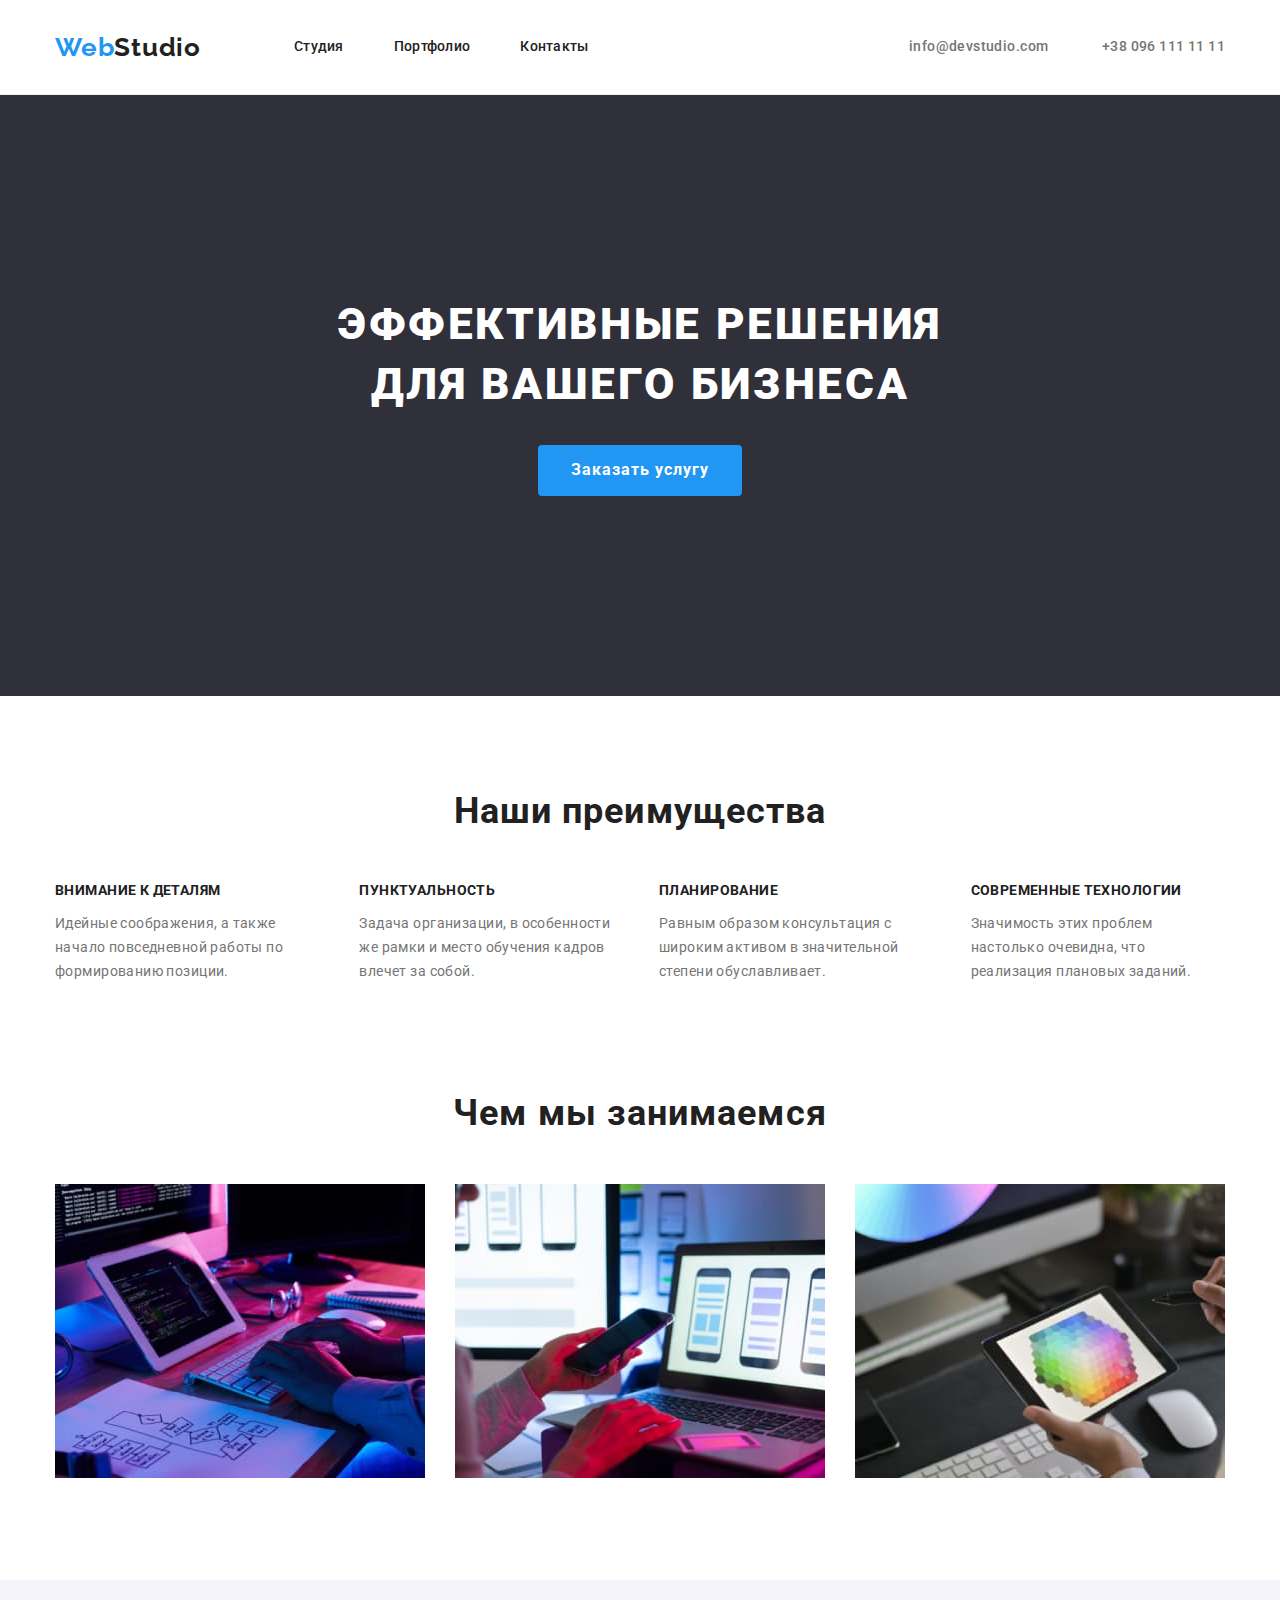
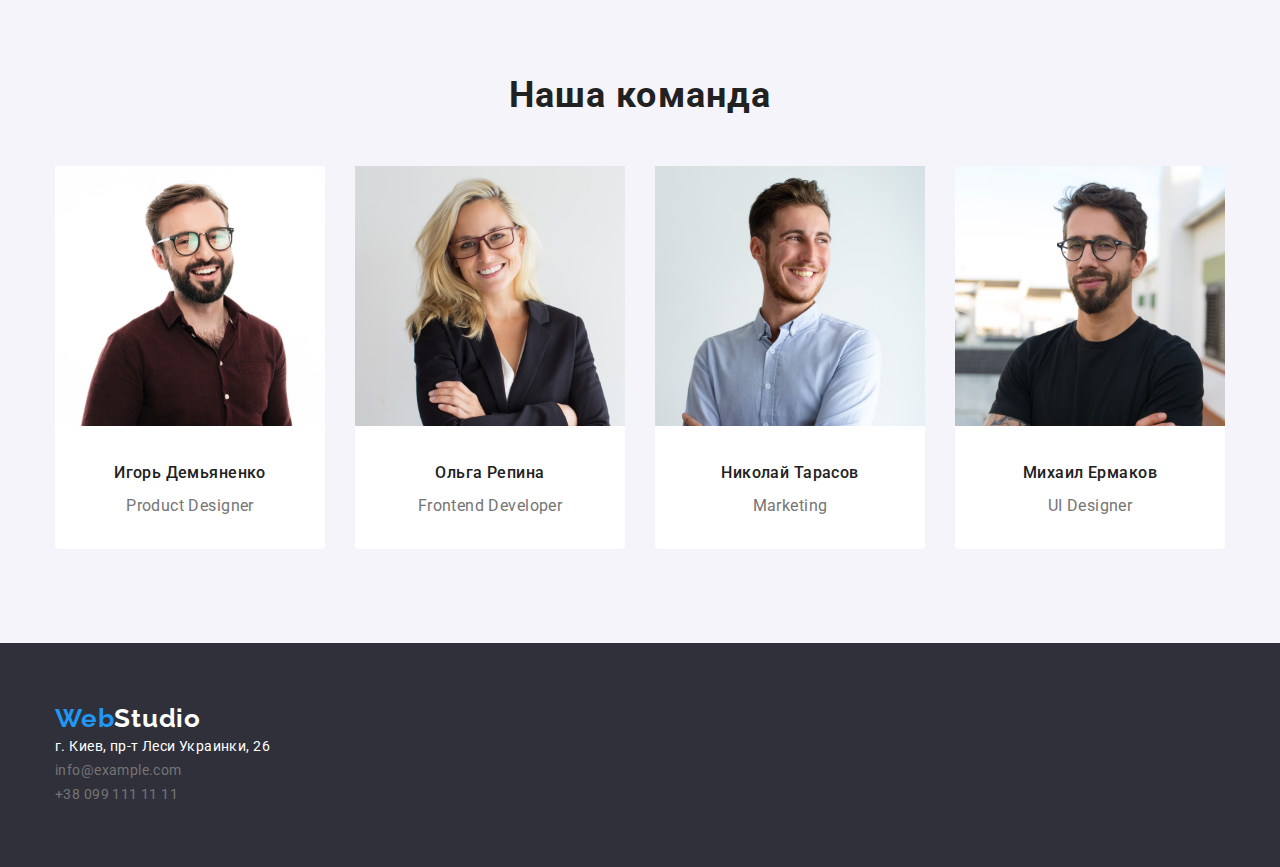
==== index.html @ c0898d97 "homework 3" ====
<!DOCTYPE html>
<html lang="ru">
  <head>
    <meta charset="UTF-8" />
    <meta http-equiv="X-UA-Compatible" content="IE=edge" />
    <meta name="viewport" content="width=device-width, initial-scale=1.0" />
    <!-- Google fonts -->
    <link rel="preconnect" href="https://fonts.googleapis.com" />
    <link rel="preconnect" href="https://fonts.gstatic.com" crossorigin />
    <link
      href="https://fonts.googleapis.com/css2?family=Raleway:wght@700&family=Roboto:ital,wght@0,500;0,700;0,900;1,400&display=swap"
      rel="stylesheet"
    />
    <link rel="stylesheet" href="https://cdnjs.cloudflare.com/ajax/libs/modern-normalize/1.1.0/modern-normalize.min.css">
    <link rel="stylesheet" href="./css/styles.css" />
    <title>Main page</title>
  </head>
  <body>

    <!-- HEADER -->

    <header class="header">
      <div class="container container-flex">
        <nav class="navigation">
          <a class="link logo logo-main" href="./index.html"><span class="logo-accent">Web</span>Studio</a>
          <ul class="menu ul-reset">
            <li class="list-item menu-item"><a href="#" class="link menu-item-link">Студия</a></li>
            <li class="list-item menu-item"><a href="./portfolio.html" class="link menu-item-link">Портфолио</a></li>
            <li class="list-item menu-item"><a href="#" class="link menu-item-link">Контакты</a></li>
          </ul>
        </nav>
        <div class="contacts-header">
          <a href="#" class="link contacts-header-item">info@devstudio.com</a>
          <a href="#" class="link contacts-header-item">+38 096 111 11 11</a>
        </div>
      </div>
    </header>

    <main>
      <!-- hero -->

      <section class="hero">
        <div class="container">
          <div class="hero-content-holder">
            <h1 class="hero-title">Эффективные решения для вашего бизнеса</h1>
            <button type="button" class="btn hero-btn">Заказать услугу</button>
          </div>
        </div>
      </section>

      <!-- our advantages -->

      <section class="section advantages">
        <div class="container">
          <h2 class="section-header">Наши преимущества</h2>
          <!-- hidden title for webcrawler -->
          <ul class="ul-reset">
            <li class="advantages-item list-item">
              <h3 class="advantages-header">Внимание к деталям</h3>
              <p class="advantages-text-content">Идейные соображения, а также начало повседневной работы по формированию позиции.</p>
            </li>
            <li class="advantages-item list-item">
              <h3 class="advantages-header">Пунктуальность</h3>
              <p class="advantages-text-content">
                Задача организации, в особенности же рамки и место обучения кадров влечет за собой.
              </p>
            </li>
            <li class="advantages-item list-item">
              <h3 class="advantages-header">Планирование</h3>
              <p class="advantages-text-content">
                Равным образом консультация с широким активом в значительной степени обуславливает.
              </p>
            </li>
            <li class="advantages-item list-item">
              <h3 class="advantages-header">Современные технологии</h3>
              <p class="advantages-text-content">Значимость этих проблем настолько очевидна, что реализация плановых заданий.</p>
            </li>
          </ul>
        </div>
      </section>

      <!-- tasks -->

      <section class="section">
        <div class="container">
          <h2 class="section-header tasks-header">Чем мы занимаемся</h2>
          <ul class="ul-reset tasks-list">
            <li class="list-item tasks-item">
              <img
                src="./images/developer_works.jpg"
                width="370"
                height="294"
                alt="Программист работает за своим компьютером"
              />
            </li>
            <li class="list-item tasks-item">
              <img
                src="./images/designer_develops_design_for_smartphones.jpg"
                width="370"
                height="294"
                alt="Веб-дизайнер разрабатывает дизайн приложения для смартфона"
              />
            </li>
            <li class="list-item tasks-item">
              <img
                src="./images/designer_selects_colors.jpg"
                width="370"
                height="294"
                alt="Веб-дизайнер выбирает рабочие цвета"
              />
            </li>
          </ul>
        </div>
      </section>

      <!-- our team -->

      <section class="section team">
        <div class="container">
          <h2 class="section-header">Наша команда</h2>
          <ul class="ul-reset team-container">
            <li class="list-item team-item">
              <img
                src="./images/our_team_demyanenko.jpg"
                class="team-portrait"
                width="270"
                height="260"
                alt="Игорь Демьяненко, продакт дизайнер"
              />
              <div class="team-member">
                <h3 class="team-member-name">Игорь Демьяненко</h3>
                <p class="team-member-occupation">Product Designer</p>
              </div>
            </li>
            <li class="list-item team-item">
              <img
                src="./images/our_team_repina.jpg"
                class="team-portrait"
                width="270"
                height="260"
                alt="Ольга Репина, фронт-энд разработчик"
              />
              <div class="team-member">
                <h3 class="team-member-name">Ольга Репина</h3>
                <p class="team-member-occupation">Frontend Developer</p>
              </div>
            </li>
            <li class="list-item team-item">
              <img src="./images/our_team_tarasov.jpg"
              class="team-portrait" 
              width="270"
              height="260" 
              alt="Николай Тарасов, маркетинг" />
              <div class="team-member">
                <h3 class="team-member-name">Николай Тарасов</h3>
                <p class="team-member-occupation">Marketing</p>
              </div>
            </li>
            <li class="list-item team-item">
              <img
                src="./images/our_team_yermakov.jpg"
                class="team-portrait"
                width="270"
                height="260"
                alt="Михаил Ермаков, UI дизайнер "
              />
              <div class="team-member">
                <h3 class="team-member-name">Михаил Ермаков</h3>
                <p class="team-member-occupation">UI Designer</p>
              </div>
            </li>
          </ul>
        </div>
      </section>
    </main>

    <!-- footer -->

    <footer class="main-footer">
      <div class="container">
        <a href="./index.html" class="link logo logo-reverse"><span class="logo-accent">Web</span>Studio</a>
        <address class="contact-address">
          <a href="https://goo.gl/maps/qn2ygEqjheVna8wr9" class="link street-address">г. Киев, пр-т Леси Украинки, 26 </a><br />
          <a href="#" class="link email-footer">info@example.com </a><br />
          <a href="#" class="link phone-footer">+38 099 111 11 11</a><br />
        </address>
      </div>
    </footer>
    
  </body>
</html>
---- css/styles.css ----
:root{
    --primary-text-color: #757575;
    --secondary-text-color: #212121;
    --accent-color: #2196F3;
    --accent-color-hover: #188CE8;
    --white-color: #ffffff;
    --white-semitransparent: rgba(255, 255, 255, 0,6);
    --background-color-primary: #ffffff;
    --background-color-secondary: #F5F4FA;
    --background-tertiary: #2F303A;
    --header-border-bottom-color: #ECECEC;
    --card-border-color: #EEEEEE;
    --font-raleway: 'Raleway', sans-serif;
    --font-roboto: 'Roboto', sans-serif;
}

/* styles for the main page */

body{
    background-color: var(--background-color-primary);
    color: var(--primary-text-color);
    font-family: var(--font-roboto);
    font-size:14px;
    line-height: 1.7;
    letter-spacing: 0.03em;
}
.header{
    border-bottom: 1px solid var(--header-border-bottom-color);
    padding: 32px 0;
}
.container{
    width:1200px;
    margin: 0 auto;
    padding: 0 15px;
    align-items: center;
}
.container-flex{
    display: flex;
}
.navigation{
    display: flex;
    align-items: center;
}
.list-item {
    list-style: none;
}
.link{
    text-decoration:none;
}
.link:hover,
.link:focus{
    color: var(--accent-color);
}

.logo{
    margin-right:93px;

    font-family: var(--font-raleway);
    font-size:26px;
    font-weight: 700;
    line-height: 1.17;
    letter-spacing: 0.03em;
}
.logo-main{
    color: var(--secondary-text-color);
}
.logo-main:hover,
.logo-main:focus{
    color: initial;
}
.logo-accent{
    color: var(--accent-color);
}
.menu-item:first-child,
.menu-item:nth-child(2){
    margin-right:50px;
}
.menu-item-link {
    color: var(--secondary-text-color);
    font-size:14px;
    font-weight: 500;
    line-height: 1.14;
    letter-spacing: 0.02em;
}
.contacts-header{
    margin-left:auto;
}
.contacts-header-item{
    color: var(--primary-text-color);
    font-weight: 500;
    line-height: 1.17;
}
.contacts-header-item:first-child{
    margin-right:50px;
}

/* =========================== HERO =========================== */

.hero,
footer {
    padding: 200px 0;
    background-color: var(--background-tertiary);
}
.hero-content-holder{
    max-width:696px;
    margin: 0 auto;
}
.hero-title{
    margin:0 0 30px 0;

    color:var(--white-color);
    font-size:44px;
    font-weight: 900;
    line-height: 1.36;
    text-align: center;
    text-transform: uppercase;
    letter-spacing: 0.06em;
}

.section-header{
    margin: 0 0 50px 0;

    color: var(--secondary-text-color);
    font-size: 36px;
    font-weight:700;
    letter-spacing: 0.03em;
    line-height:1.17;
    text-align: center;
}
.btn{
    border: 1px transparent solid;
    border-radius: 4px;
    padding: 6px 22px;

    font-family: var(--font-roboto);
    font-weight: 500;
    font-size:16px;
    line-height:1.16;
    text-align: center;
    letter-spacing:0.03em;
}
.btn:hover{
    cursor:pointer;
}
.btn:hover,
.btn:focus{
    background-color: var(--accent-color-hover);
    color: var(--white-color);
}
.hero-btn{
    display: block;
    margin: 0 auto;
    padding: 10px 32px;
    background-color: var(--accent-color);
    color: var(--white-color);
    font-family: var(--font-roboto);
    font-weight: 700;
    line-height:1.8;
    letter-spacing: 0.06em;
}

/* =========================== ADVANTAGES =========================== */

.section{
    padding: 94px 0;
}
.advantages{
    padding-bottom:0;
}
.ul-reset{
    display: flex;
    margin: 0;
    padding: 0;
}
.advantages-header{
    margin: 0 0 10px 0;

    color: var(--secondary-text-color);
    font-weight:700;
    text-align: left;
    text-transform: uppercase;
    letter-spacing: 0.03em;
    line-height:1.17;
    font-size: 14px;
}
.advantages-item:not(:last-child){
    margin-right: 30px;
}
/* =========================== TASKS =========================== */
.tasks-item:not(:last-child){
    margin-right: 30px
}
/* =========================== OUR TEAM =========================== */
.team{
    background-color: var(--background-color-secondary);
}
.team-item{
    background-color: var(--background-color-primary);
    border-radius: 0px 0px 4px 4px;
}
.team-item:not(:last-child){
    margin-right:30px;
}

.team-member{
    padding: 30px 0;
    text-align: center;
}

.team-member-name{
    margin:0 0 10px 0;

    font-weight: 500;
    font-size: 16px;
    line-height: 1.17em;
    color: var(--secondary-text-color);
}
.team-member-occupation{
    margin:0;
    font-size:16px;
}

/* =========================== MAIN FOOTER =========================== */

.main-footer{
    padding: 60px 0;
}
.logo-reverse{
    margin-bottom: 20px;
    color: var(--white-color);
}
.logo-reverse:hover,
.logo-reverse:focus{
    color: var(--white-color);
}
.contact-address{
    font-style: normal;
}
.street-address{
    margin-bottom: 9px;
    color: var(--white-color);
}
.email-footer,
.phone-footer{
    color: var(--white-semitransparent);
}
.email-footer{
    margin-bottom: 9px;
}
/* =========================== PORTFOLIO =========================== */

.portfolio-item-header{
    color: var(--secondary-text-color);
    font-size:18px;
    line-height:2;
    text-align: left;
}
.main-heading{
    margin:0;
    text-align: center;
}
.filter{
    justify-content:center;
    margin-bottom:50px;
}
.filter-item:not(:last-child){
    margin-right:8px;
}
.portfolio{
    flex-wrap:wrap;
}
.portfolio-item:not(:nth-child(-n + 3)){
    margin-top: 30px;
}
.portfolio-item:not(:nth-child(3n + 3)){
    margin-right: 30px;
}
.portfolio-item-img{
    display: block;
}
.portfolio-item-info{
    padding: 20px 24px;
    border-right: 1px solid var(--card-border-color);
    border-bottom: 1px solid var(--card-border-color);
    border-left: 1px solid var(--card-border-color);
}
.portfolio-item-header{
    margin:0 0 5px 0;
}
.portfolio-item-category{
    margin:0;
    color: var(--primary-text-color);
    font-size:16px;
    letter-spacing: 0.03em;
    line-height: 1.87em;
}
/* .portfolio-item-description{
    color: var(--white-color);
    background-color: var(--accent-color);
} */
.btn-secondary{
    background-color:var(--background-color-secondary);
    color: var(--secondary-text-color);
}
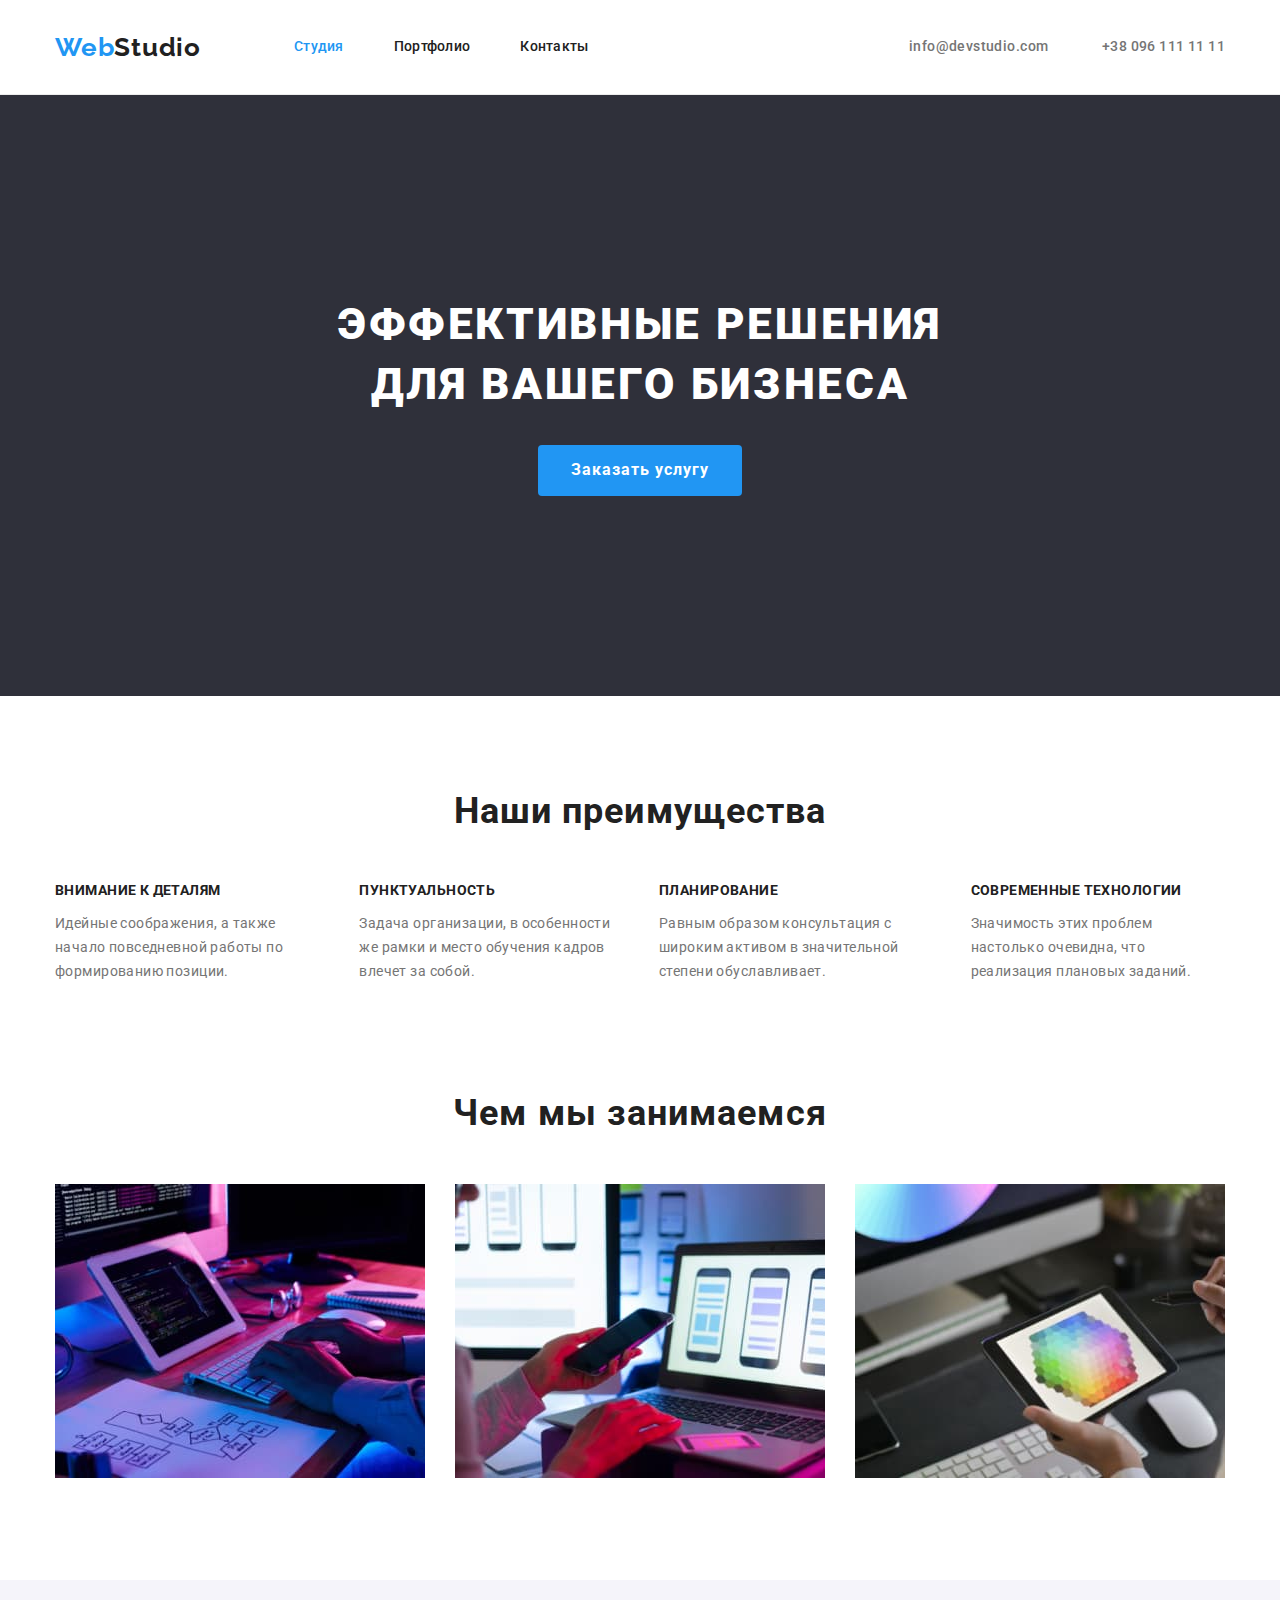
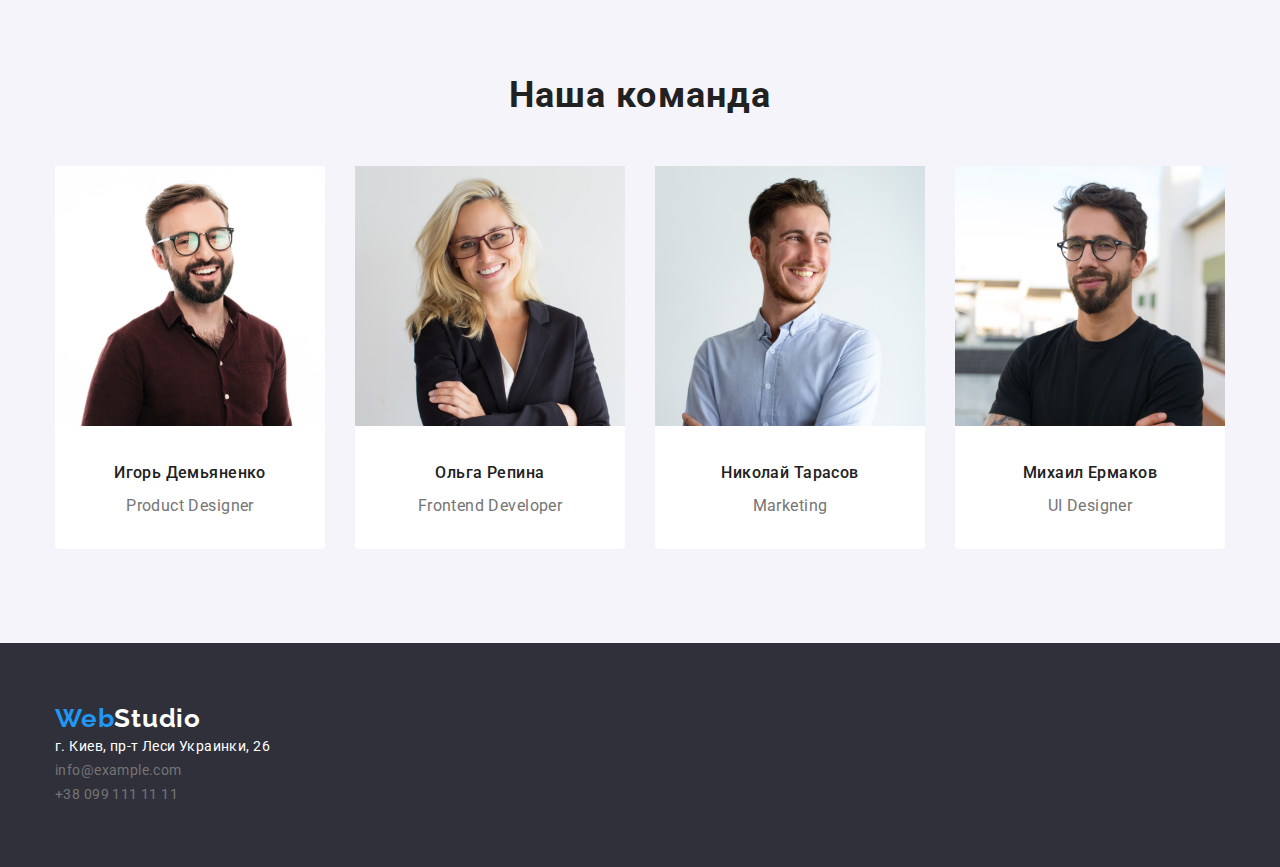
==== commit 61d3ab35: "second change" ====
--- a/index.html
+++ b/index.html
@@ -24,7 +24,7 @@
         <nav class="navigation">
           <a class="link logo logo-main" href="./index.html"><span class="logo-accent">Web</span>Studio</a>
           <ul class="menu ul-reset">
-            <li class="list-item menu-item"><a href="#" class="link menu-item-link">Студия</a></li>
+            <li class="list-item menu-item"><a href="#" class="link menu-item-link active-link">Студия</a></li>
             <li class="list-item menu-item"><a href="./portfolio.html" class="link menu-item-link">Портфолио</a></li>
             <li class="list-item menu-item"><a href="#" class="link menu-item-link">Контакты</a></li>
           </ul>
--- a/css/styles.css
+++ b/css/styles.css
@@ -302,3 +302,10 @@
     background-color:var(--background-color-secondary);
     color: var(--secondary-text-color);
 }
+.btn-active{
+    background-color: var(--accent-color);
+    color: var(--white-color);
+}
+.active-link{
+    color: var(--accent-color);
+}
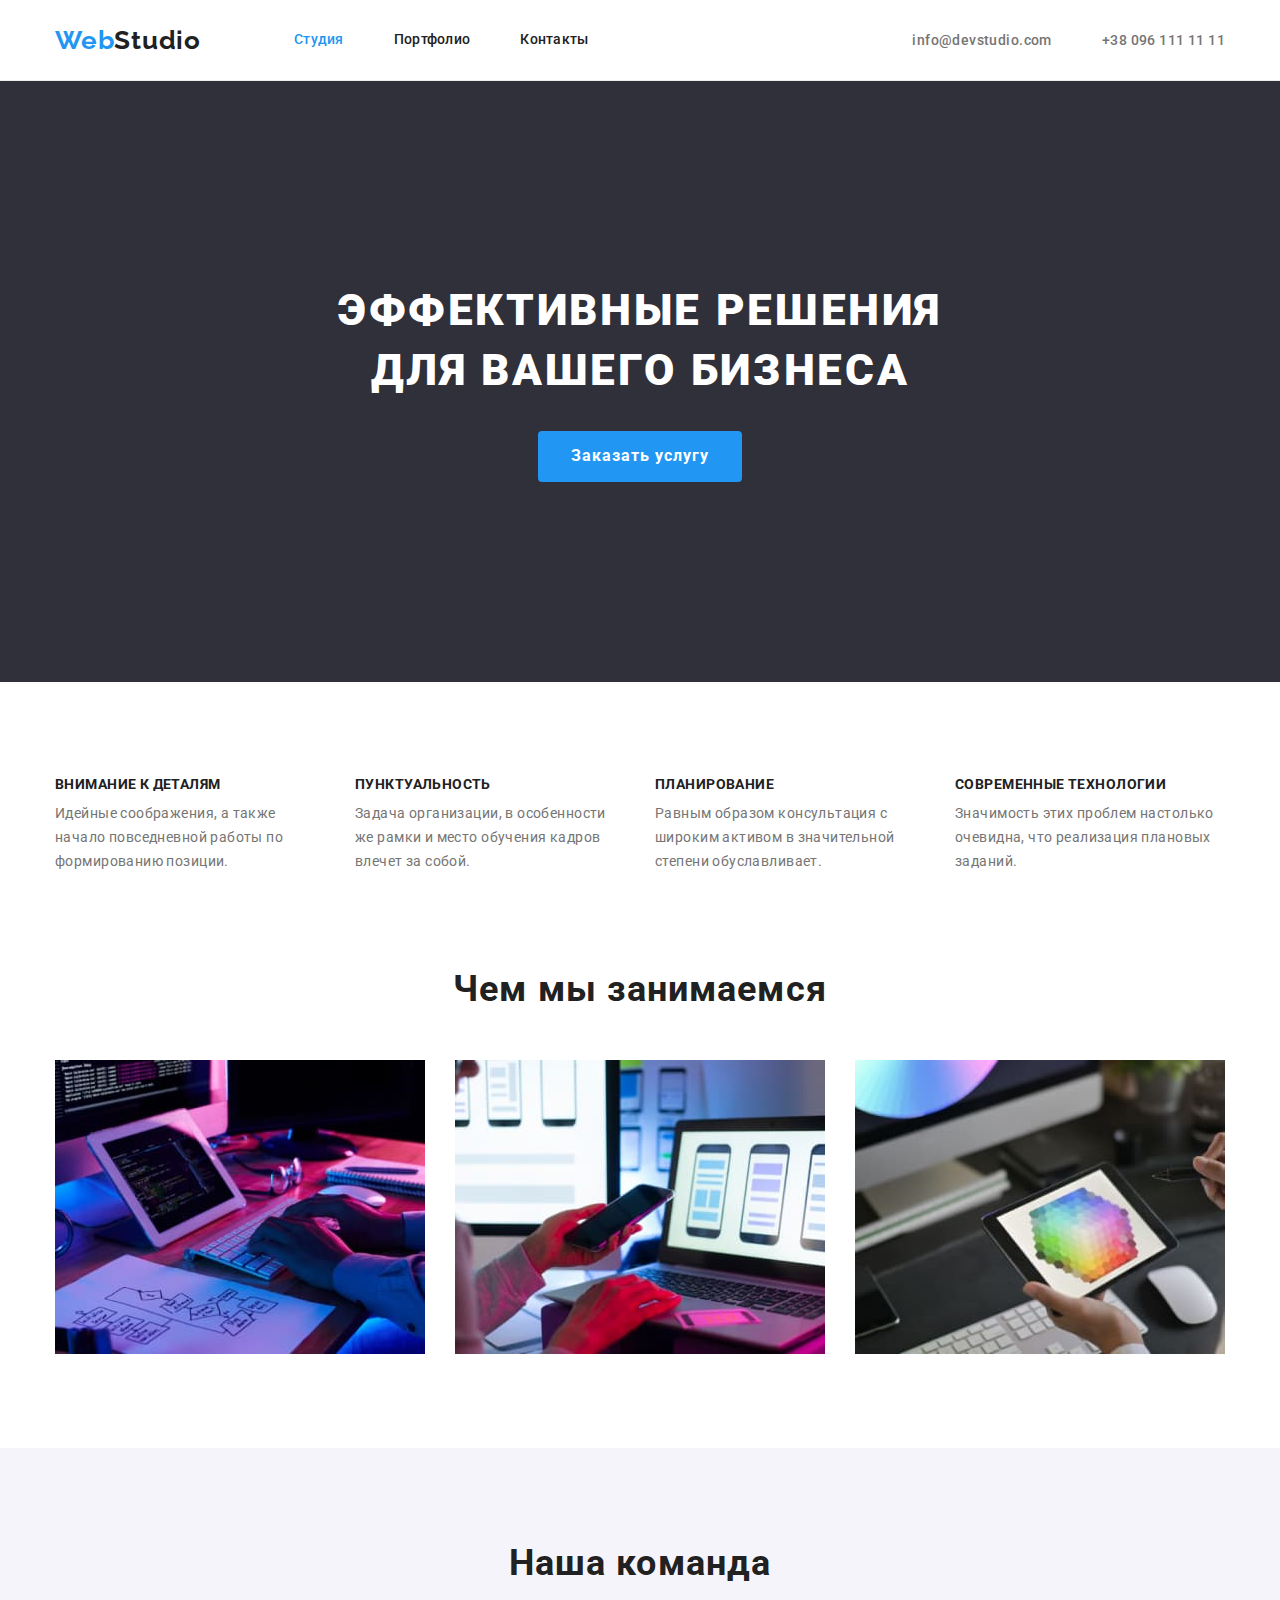
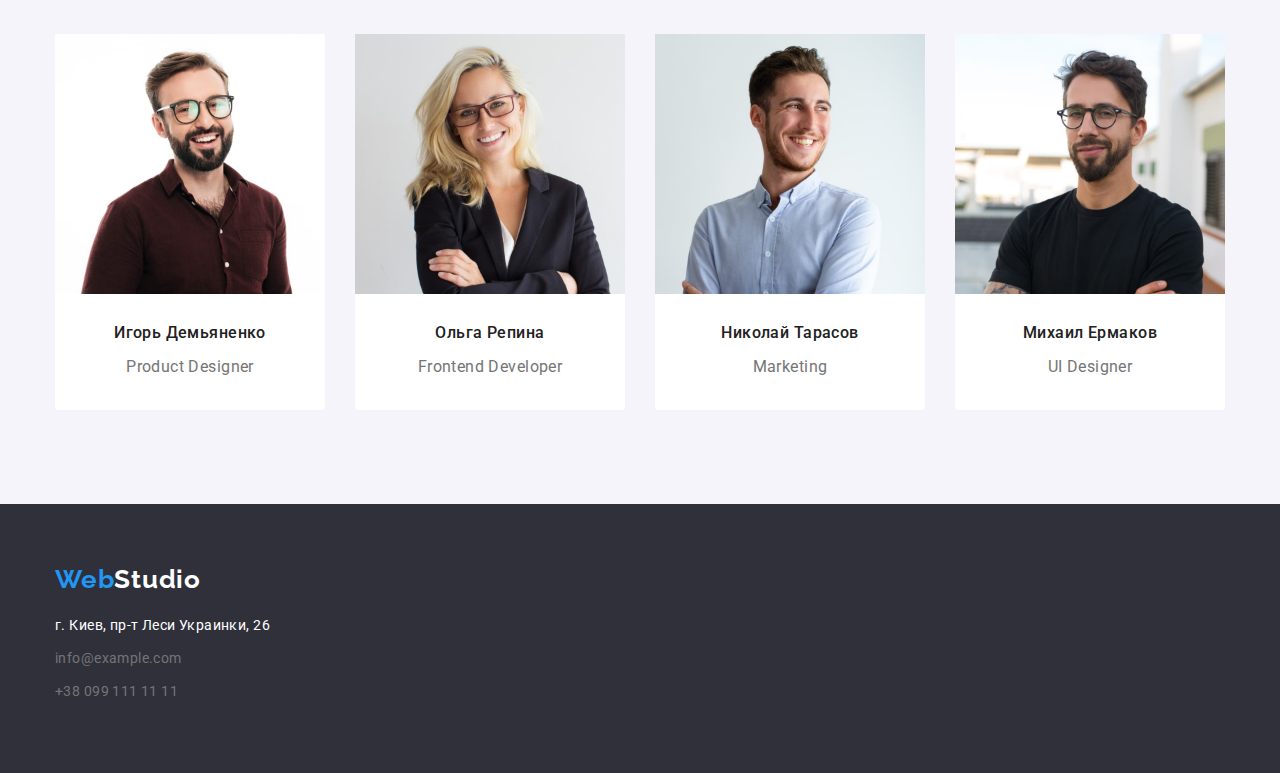
==== commit c390febf: "fixed errs" ====
--- a/index.html
+++ b/index.html
@@ -11,28 +11,42 @@
       href="https://fonts.googleapis.com/css2?family=Raleway:wght@700&family=Roboto:ital,wght@0,500;0,700;0,900;1,400&display=swap"
       rel="stylesheet"
     />
-    <link rel="stylesheet" href="https://cdnjs.cloudflare.com/ajax/libs/modern-normalize/1.1.0/modern-normalize.min.css">
+    <link
+      rel="stylesheet"
+      href="https://cdnjs.cloudflare.com/ajax/libs/modern-normalize/1.1.0/modern-normalize.min.css"
+    />
     <link rel="stylesheet" href="./css/styles.css" />
     <title>Main page</title>
   </head>
   <body>
-
     <!-- HEADER -->
 
     <header class="header">
       <div class="container container-flex">
         <nav class="navigation">
-          <a class="link logo logo-main" href="./index.html"><span class="logo-accent">Web</span>Studio</a>
+          <a class="link logo logo-main" href="./index.html"
+            ><span class="logo-accent">Web</span>Studio</a
+          >
           <ul class="menu ul-reset">
-            <li class="list-item menu-item"><a href="#" class="link menu-item-link active-link">Студия</a></li>
-            <li class="list-item menu-item"><a href="./portfolio.html" class="link menu-item-link">Портфолио</a></li>
-            <li class="list-item menu-item"><a href="#" class="link menu-item-link">Контакты</a></li>
+            <li class="list-item menu-item">
+              <a href="#" class="link menu-item-link active-link">Студия</a>
+            </li>
+            <li class="list-item menu-item">
+              <a href="./portfolio.html" class="link menu-item-link">Портфолио</a>
+            </li>
+            <li class="list-item menu-item">
+              <a href="#" class="link menu-item-link">Контакты</a>
+            </li>
           </ul>
         </nav>
-        <div class="contacts-header">
-          <a href="#" class="link contacts-header-item">info@devstudio.com</a>
-          <a href="#" class="link contacts-header-item">+38 096 111 11 11</a>
-        </div>
+        <ul class="contacts-header ul-reset">
+          <li class="list-item contacts-header-item">
+            <a href="#" class="link contacts-header-link">info@devstudio.com</a>
+          </li>
+          <li class="list-item contacts-header-item">
+            <a href="#" class="link contacts-header-link">+38 096 111 11 11</a>
+          </li>
+        </ul>
       </div>
     </header>
 
@@ -41,10 +55,8 @@
 
       <section class="hero">
         <div class="container">
-          <div class="hero-content-holder">
-            <h1 class="hero-title">Эффективные решения для вашего бизнеса</h1>
-            <button type="button" class="btn hero-btn">Заказать услугу</button>
-          </div>
+          <h1 class="hero-title">Эффективные решения для вашего бизнеса</h1>
+          <button type="button" class="btn hero-btn">Заказать услугу</button>
         </div>
       </section>
 
@@ -52,12 +64,14 @@
 
       <section class="section advantages">
         <div class="container">
-          <h2 class="section-header">Наши преимущества</h2>
+          <h2 class="section-header visually-hidden">Наши преимущества</h2>
           <!-- hidden title for webcrawler -->
           <ul class="ul-reset">
             <li class="advantages-item list-item">
               <h3 class="advantages-header">Внимание к деталям</h3>
-              <p class="advantages-text-content">Идейные соображения, а также начало повседневной работы по формированию позиции.</p>
+              <p class="advantages-text-content">
+                Идейные соображения, а также начало повседневной работы по формированию позиции.
+              </p>
             </li>
             <li class="advantages-item list-item">
               <h3 class="advantages-header">Пунктуальность</h3>
@@ -73,7 +87,9 @@
             </li>
             <li class="advantages-item list-item">
               <h3 class="advantages-header">Современные технологии</h3>
-              <p class="advantages-text-content">Значимость этих проблем настолько очевидна, что реализация плановых заданий.</p>
+              <p class="advantages-text-content">
+                Значимость этих проблем настолько очевидна, что реализация плановых заданий.
+              </p>
             </li>
           </ul>
         </div>
@@ -146,11 +162,13 @@
               </div>
             </li>
             <li class="list-item team-item">
-              <img src="./images/our_team_tarasov.jpg"
-              class="team-portrait" 
-              width="270"
-              height="260" 
-              alt="Николай Тарасов, маркетинг" />
+              <img
+                src="./images/our_team_tarasov.jpg"
+                class="team-portrait"
+                width="270"
+                height="260"
+                alt="Николай Тарасов, маркетинг"
+              />
               <div class="team-member">
                 <h3 class="team-member-name">Николай Тарасов</h3>
                 <p class="team-member-occupation">Marketing</p>
@@ -178,14 +196,19 @@
 
     <footer class="main-footer">
       <div class="container">
-        <a href="./index.html" class="link logo logo-reverse"><span class="logo-accent">Web</span>Studio</a>
+        <a href="./index.html" class="link logo logo-reverse"
+          ><span class="logo-accent">Web</span>Studio</a
+        >
         <address class="contact-address">
-          <a href="https://goo.gl/maps/qn2ygEqjheVna8wr9" class="link street-address">г. Киев, пр-т Леси Украинки, 26 </a><br />
-          <a href="#" class="link email-footer">info@example.com </a><br />
-          <a href="#" class="link phone-footer">+38 099 111 11 11</a><br />
+          <a
+            href="https://goo.gl/maps/qn2ygEqjheVna8wr9"
+            class="link contact-address-item street-address"
+            >г. Киев, пр-т Леси Украинки, 26
+          </a>
+          <a href="#" class="link contact-address-item email-footer">info@example.com </a>
+          <a href="#" class="link contact-address-item phone-footer">+38 099 111 11 11</a>
         </address>
       </div>
     </footer>
-    
   </body>
 </html>
--- a/css/styles.css
+++ b/css/styles.css
@@ -26,13 +26,11 @@
 }
 .header{
     border-bottom: 1px solid var(--header-border-bottom-color);
-    padding: 32px 0;
 }
 .container{
     width:1200px;
     margin: 0 auto;
     padding: 0 15px;
-    align-items: center;
 }
 .container-flex{
     display: flex;
@@ -41,11 +39,35 @@
     display: flex;
     align-items: center;
 }
+.ul-reset{
+    display: flex;
+    margin: 0;
+    padding: 0;
+}
 .list-item {
     list-style: none;
 }
+img{
+    display: block;
+}
+h1, h2, h3, p{
+    margin:0;
+}
 .link{
     text-decoration:none;
+}
+.visually-hidden {
+    position: absolute;
+    width: 1px;
+    height: 1px;
+    margin: -1px;
+    border: 0;
+    padding: 0;
+  
+    white-space: nowrap;
+    clip-path: inset(100%);
+    clip: rect(0 0 0 0);
+    overflow: hidden;
 }
 .link:hover,
 .link:focus{
@@ -76,19 +98,23 @@
     margin-right:50px;
 }
 .menu-item-link {
+    display: block;
     color: var(--secondary-text-color);
     font-size:14px;
     font-weight: 500;
     line-height: 1.14;
     letter-spacing: 0.02em;
+    padding: 32px 0;
 }
 .contacts-header{
     margin-left:auto;
 }
-.contacts-header-item{
+.contacts-header-link{
+    display: block;
     color: var(--primary-text-color);
     font-weight: 500;
     line-height: 1.17;
+    padding: 32px 0;
 }
 .contacts-header-item:first-child{
     margin-right:50px;
@@ -101,12 +127,10 @@
     padding: 200px 0;
     background-color: var(--background-tertiary);
 }
-.hero-content-holder{
+
+.hero-title{
+    margin: 0 auto 30px;
     max-width:696px;
-    margin: 0 auto;
-}
-.hero-title{
-    margin:0 0 30px 0;
 
     color:var(--white-color);
     font-size:44px;
@@ -118,7 +142,7 @@
 }
 
 .section-header{
-    margin: 0 0 50px 0;
+    margin-bottom: 50px;
 
     color: var(--secondary-text-color);
     font-size: 36px;
@@ -167,13 +191,8 @@
 .advantages{
     padding-bottom:0;
 }
-.ul-reset{
-    display: flex;
-    margin: 0;
-    padding: 0;
-}
 .advantages-header{
-    margin: 0 0 10px 0;
+    margin-bottom: 10px;
 
     color: var(--secondary-text-color);
     font-weight:700;
@@ -183,10 +202,16 @@
     line-height:1.17;
     font-size: 14px;
 }
+.advantages-item{
+    width: 270px;
+}
 .advantages-item:not(:last-child){
     margin-right: 30px;
 }
 /* =========================== TASKS =========================== */
+.tasks-item{
+    width: 370px;
+}
 .tasks-item:not(:last-child){
     margin-right: 30px
 }
@@ -195,6 +220,7 @@
     background-color: var(--background-color-secondary);
 }
 .team-item{
+    width: 270px;
     background-color: var(--background-color-primary);
     border-radius: 0px 0px 4px 4px;
 }
@@ -208,7 +234,7 @@
 }
 
 .team-member-name{
-    margin:0 0 10px 0;
+    margin-bottom: 10px;
 
     font-weight: 500;
     font-size: 16px;
@@ -226,7 +252,8 @@
     padding: 60px 0;
 }
 .logo-reverse{
-    margin-bottom: 20px;
+    display: block;
+    margin: 0 0 20px 0;
     color: var(--white-color);
 }
 .logo-reverse:hover,
@@ -236,8 +263,12 @@
 .contact-address{
     font-style: normal;
 }
+.contact-address-item{
+    display: block;
+    margin-bottom: 9px;
+}
 .street-address{
-    margin-bottom: 9px;
+    
     color: var(--white-color);
 }
 .email-footer,
@@ -256,7 +287,6 @@
     text-align: left;
 }
 .main-heading{
-    margin:0;
     text-align: center;
 }
 .filter{
@@ -268,6 +298,9 @@
 }
 .portfolio{
     flex-wrap:wrap;
+}
+.portfolio-item{
+    width: 370px;
 }
 .portfolio-item:not(:nth-child(-n + 3)){
     margin-top: 30px;
@@ -308,4 +341,4 @@
 }
 .active-link{
     color: var(--accent-color);
-}
+}